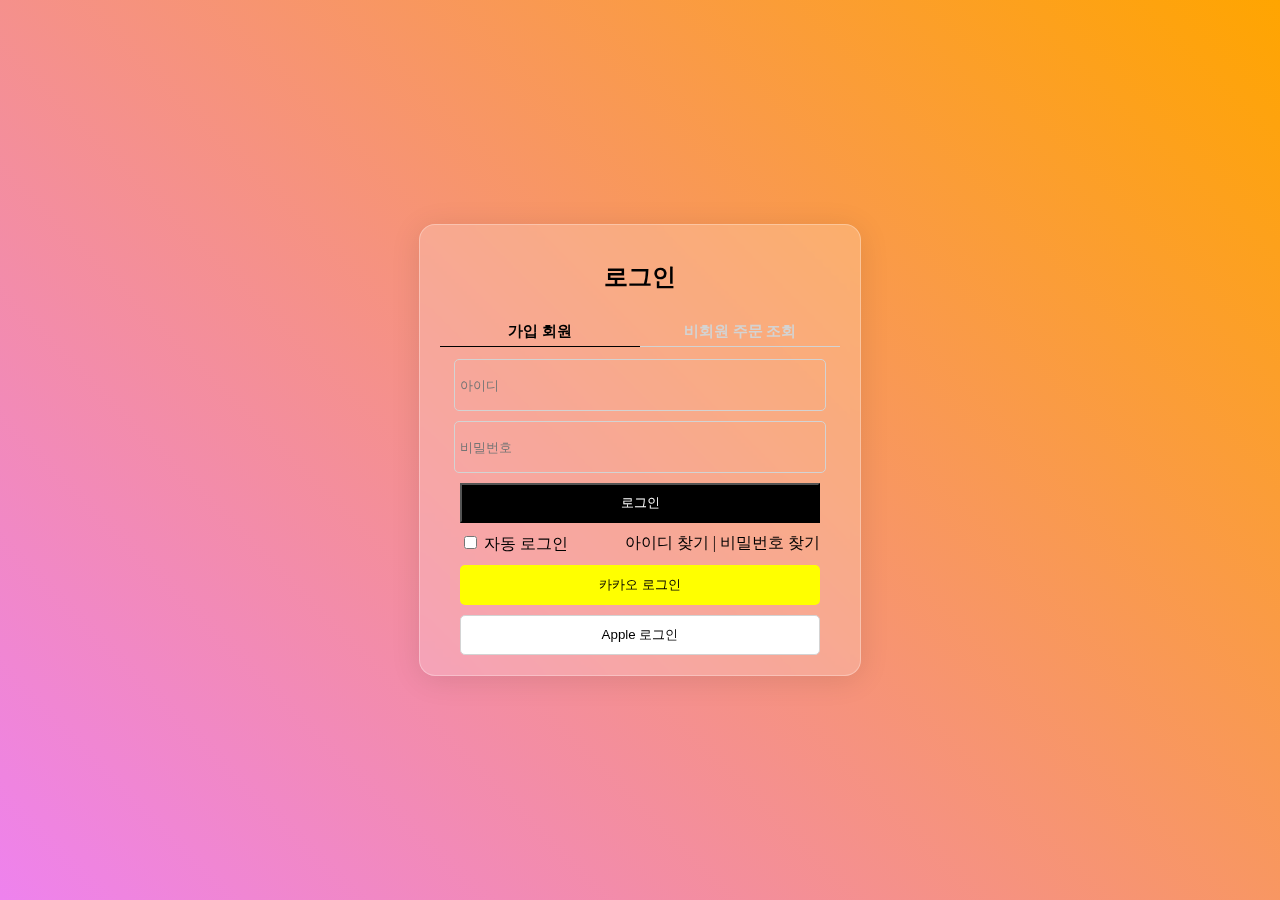
==== index.html @ 9d275f8b "first" ====
<!DOCTYPE html>
<html lang="en">
<head>
    <meta charset="UTF-8">
    <meta http-equiv="X-UA-Compatible" content="IE=edge">
    <meta name="viewport" content="width=device-width, initial-scale=1.0">
    <link rel="stylesheet" href="style.css">
    <link href="https://fonts.googleapis.com/icon?family=Material+Icons" rel="stylesheet">
    <title>Document</title>
</head>
<body>
    <div class="container">
        <h1 class="title">로그인</h1>
        <div class="select-container">
            <h2 class="select" style="color: black; border-color: black;">가입 회원</h2>
            <h2 class="select" style="color: #D3D3D3; border-color: #D3D3D3;">비회원 주문 조회</h2>
        </div>
        
        <input class="input" placeholder="아이디">
        <input class="input" placeholder="비밀번호">
            
        <button class="login">로그인</button>
        <div class="text-container">
            <div>
                <input type="checkbox" id="check">
                <label for="check">자동 로그인</label>
            </div>
            <div>
                아이디 찾기 | 비밀번호 찾기
            </div>
        </div>
        <button class="kakao">카카오 로그인</button>
        <button class="apple">Apple 로그인</button>
    </div>
</body>
</html>
---- style.css ----
body {
    display: flex;
    height: 100vh;
    justify-content: center;
    align-items: center;
    margin: 0;
    background: linear-gradient(45deg, Violet, Orange);
}

.title {
    font-size: 1.5rem;
}

.select-container {
    display: flex;
    width: 100%;
}

.select {
    font-size: 15px;
    display: flex;
    justify-content: center;
    align-items: center;
    border-bottom: 1px solid black;
    padding-bottom: 5px;
    width: 50%;
}


.input {
    border: 1px solid #D3D3D3;
    background-color: transparent;
    width: 90%;
    height: 40px;
    margin-bottom: 10px;
    border-radius: 5px;
    padding: 5px;
}

.material-icons {
    border: 1px solid #D3D3D3;
    height: 52px;
    border-left: none;
    border-radius: 5px;
}

.login {
    width: 90%;
    height: 40px;
    background-color: black;
    color: white;
}
.kakao {
    margin-top: 10px;
    width: 90%;
    color: black;
    border: none;
    height: 40px;
    background-color: yellow;
    border-radius: 5px;
}
.apple {
    width: 90%;
    margin-top: 10px;
    color: black;
    border: 1px solid #D3D3D3;
    height: 40px;
    background-color: white;
    border-radius: 5px;
}

.text-container {
    width: 90%;
    margin-top: 10px;
    display: flex;
    justify-content: space-between;
}

.container {
    display: flex;
    flex-direction: column;
    align-items: center;
    background-color: beige;
    min-width: 400px;
    padding: 20px;

    background: rgba(255, 255, 255, 0.2);
    border-radius: 16px;
    box-shadow: 0 4px 30px rgba(0, 0, 0, 0.1);
    backdrop-filter: blur(5px);
    -webkit-backdrop-filter: blur(5px);
    border: 1px solid rgba(255, 255, 255, 0.3);
}
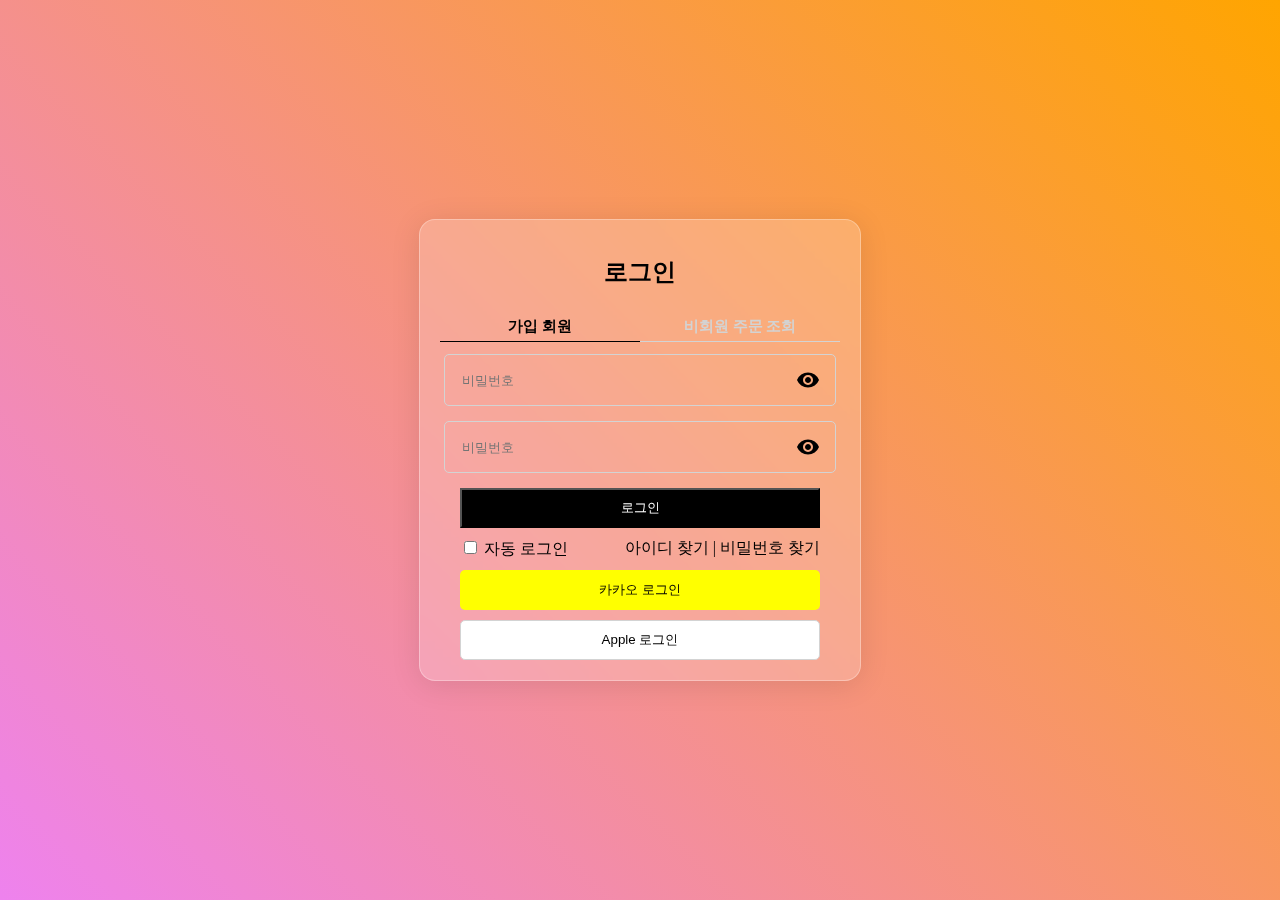
==== commit 5938c3e0: "second" ====
--- a/index.html
+++ b/index.html
@@ -1,3 +1,4 @@
+<!-- material theme icons 사용법 -->
 <!DOCTYPE html>
 <html lang="en">
 <head>
@@ -16,8 +17,19 @@
             <h2 class="select" style="color: #D3D3D3; border-color: #D3D3D3;">비회원 주문 조회</h2>
         </div>
         
-        <input class="input" placeholder="아이디">
-        <input class="input" placeholder="비밀번호">
+        <div id="password">
+            <input class="input" placeholder="비밀번호">
+            <span class="material-icons">
+                visibility
+            </span>
+        </div>
+        
+        <div id="password">
+            <input class="input" placeholder="비밀번호">
+            <span class="material-icons">
+                visibility
+            </span>
+        </div>
             
         <button class="login">로그인</button>
         <div class="text-container">
--- a/style.css
+++ b/style.css
@@ -27,7 +27,7 @@
 }
 
 
-.input {
+/* .input {
     border: 1px solid #D3D3D3;
     background-color: transparent;
     width: 90%;
@@ -35,13 +35,23 @@
     margin-bottom: 10px;
     border-radius: 5px;
     padding: 5px;
+} */
+
+#password {
+    border: 1px solid #D3D3D3;
+    display: flex;
+    justify-content: space-between;
+    padding: 0 15px;
+    align-items: center;
+    height: 50px;
+    width: 90%;
+    border-radius: 5px;
+    margin-bottom: 15px;
 }
-
-.material-icons {
-    border: 1px solid #D3D3D3;
-    height: 52px;
-    border-left: none;
-    border-radius: 5px;
+.input {
+    border: none;
+    background-color: transparent;
+    outline: none;
 }
 
 .login {
